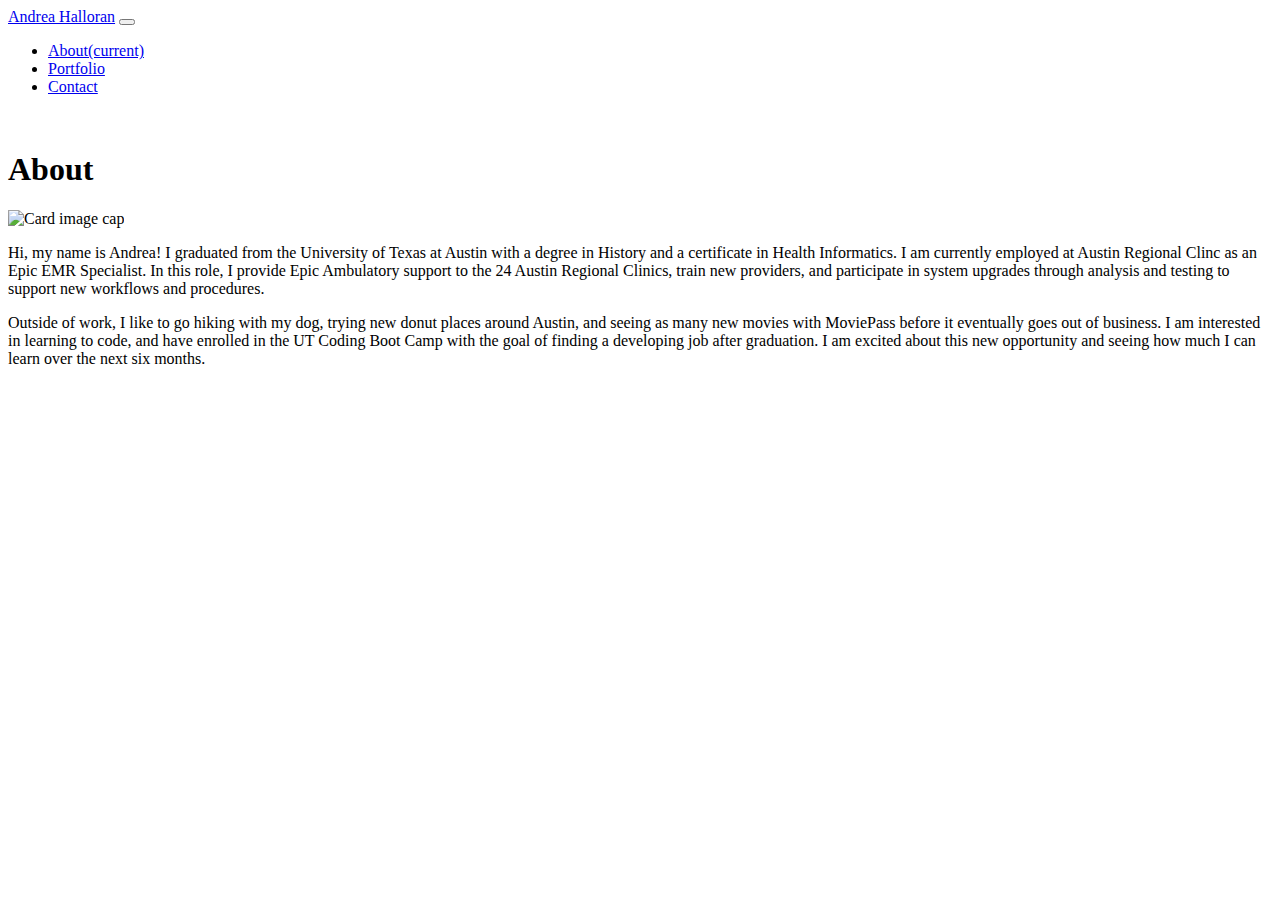
==== index.html @ aa9296f9 "first commit" ====
<!DOCTYPE html>
<html lang="en">
<head>
    <meta charset="UTF-8">
    <meta name="viewport" content="width=device-width, initial-scale=1.0">
    <meta http-equiv="X-UA-Compatible" content="ie=edge">
    <title>Bootstrap-Portfolio</title>
    <link rel="stylesheet" href="https://stackpath.bootstrapcdn.com/bootstrap/4.1.3/css/bootstrap.min.css" integrity="sha384-MCw98/SFnGE8fJT3GXwEOngsV7Zt27NXFoaoApmYm81iuXoPkFOJwJ8ERdknLPMO" crossorigin="anonymous">
</head>
<body>
  <div class="container">
        <nav class="navbar navbar-expand-lg navbar-light bg-light">

            <a class="navbar-brand" href="index.html">Andrea Halloran</a>
            <button class="navbar-toggler" type="button" data-toggle="collapse" data-target="#navbarNavDropdown" aria-controls="navbarNavDropdown" aria-expanded="false" aria-label="Toggle navigation">
            <span class="navbar-toggler-icon"></span>
            </button>

            <div class="collapse navbar-collapse" id="navbarNavDropdown">
            <ul class="navbar-nav ml-auto">

            <li class="nav-item active">
                <a class="nav-link" href="index.html">About<span class="sr-only">(current)</span></a>
            </li>
    
            <li class="nav-item">
                <a class="nav-link" href="portfolio.html">Portfolio</a>
            </li>
    
            <li class="nav-item">
                <a class="nav-link" href="contact.html">Contact</a>
            </li>

            </ul>
            </div>
        </nav>

<br>

<h1> About </h1>

<div class='row'>
		<div class='col-3'>
			<div class="image">
				<img class="card-img-top" src="http://placehold.it/180x180" alt="Card image cap">
				<div class="card-body">
				</div>
			</div>
		</div>
		<div class='col-9'>
			<div class="card">
					<p> Hi, my name is Andrea! I graduated from the University of Texas at Austin with a degree in History and a certificate
                            in Health Informatics. I am currently employed at Austin Regional Clinc as an Epic EMR Specialist. In this
                            role, I provide Epic Ambulatory support to the 24 Austin Regional Clinics, train new providers,
                            and participate in system upgrades through analysis and testing to support new workflows and procedures.
                        </p>
                    
                        <p>Outside of work, I like to go hiking with my dog, trying new donut places around Austin, and seeing as many new movies 
                            with MoviePass before it eventually goes out of business. I am interested in learning to code, and have enrolled in the UT Coding Boot Camp 
                            with the goal of finding a developing job after graduation. I am excited about this new opportunity and seeing how much I can learn over the next six months.
                        </p>
				</div>
			</div>
        </div>

</div>
</body>
</html>
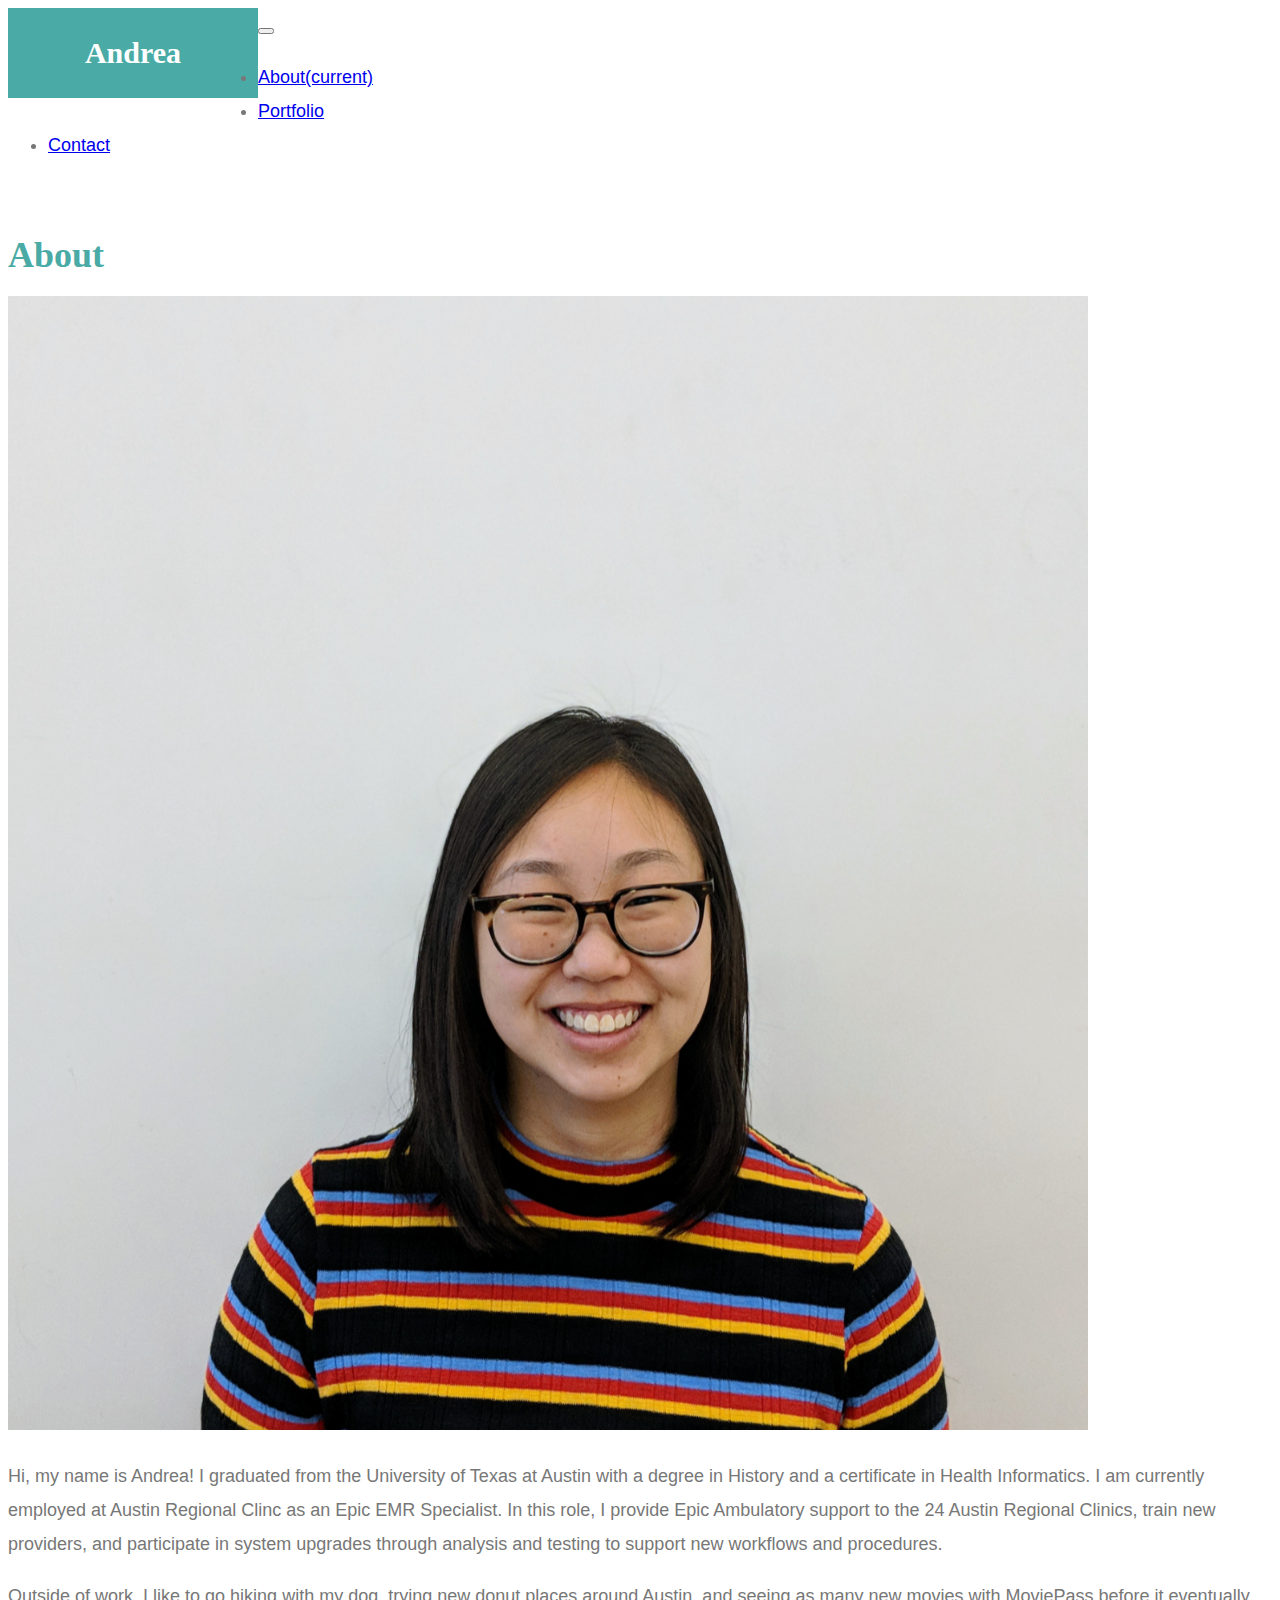
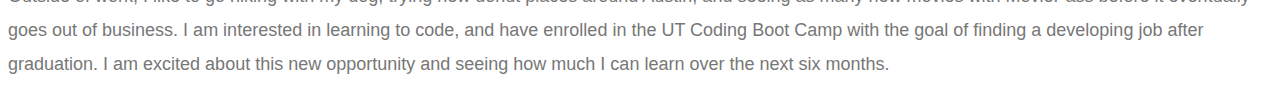
==== commit 5c81935b: "made images responsive" ====
--- a/index.html
+++ b/index.html
@@ -6,12 +6,13 @@
     <meta http-equiv="X-UA-Compatible" content="ie=edge">
     <title>Bootstrap-Portfolio</title>
     <link rel="stylesheet" href="https://stackpath.bootstrapcdn.com/bootstrap/4.1.3/css/bootstrap.min.css" integrity="sha384-MCw98/SFnGE8fJT3GXwEOngsV7Zt27NXFoaoApmYm81iuXoPkFOJwJ8ERdknLPMO" crossorigin="anonymous">
+    <link rel="stylesheet" type="text/css" href="style.css">
 </head>
 <body>
   <div class="container">
         <nav class="navbar navbar-expand-lg navbar-light bg-light">
 
-            <a class="navbar-brand" href="index.html">Andrea Halloran</a>
+            <a class="navbar-brand" href="index.html" id="logo">Andrea</a>
             <button class="navbar-toggler" type="button" data-toggle="collapse" data-target="#navbarNavDropdown" aria-controls="navbarNavDropdown" aria-expanded="false" aria-label="Toggle navigation">
             <span class="navbar-toggler-icon"></span>
             </button>
@@ -34,35 +35,37 @@
             </ul>
             </div>
         </nav>
-
 <br>
 
 <h1> About </h1>
 
 <div class='row'>
-		<div class='col-3'>
-			<div class="image">
-				<img class="card-img-top" src="http://placehold.it/180x180" alt="Card image cap">
-				<div class="card-body">
-				</div>
-			</div>
-		</div>
-		<div class='col-9'>
-			<div class="card">
-					<p> Hi, my name is Andrea! I graduated from the University of Texas at Austin with a degree in History and a certificate
-                            in Health Informatics. I am currently employed at Austin Regional Clinc as an Epic EMR Specialist. In this
-                            role, I provide Epic Ambulatory support to the 24 Austin Regional Clinics, train new providers,
-                            and participate in system upgrades through analysis and testing to support new workflows and procedures.
-                        </p>
-                    
-                        <p>Outside of work, I like to go hiking with my dog, trying new donut places around Austin, and seeing as many new movies 
-                            with MoviePass before it eventually goes out of business. I am interested in learning to code, and have enrolled in the UT Coding Boot Camp 
-                            with the goal of finding a developing job after graduation. I am excited about this new opportunity and seeing how much I can learn over the next six months.
-                        </p>
-				</div>
-			</div>
+	<div class="container">
+        <div class="row">
+            <div class="col-3">
+                <div class="image">
+                    <img class="card-img-top" src="Bio_Photo.png" alt="Card image cap">
+                    <div class="card-body">
+                    </div>
+                </div>
+            </div>
+        
+            <div class="col-9">
+                <div class="card">
+                    <p> Hi, my name is Andrea! I graduated from the University of Texas at Austin with a degree in History and a certificate
+                        in Health Informatics. I am currently employed at Austin Regional Clinc as an Epic EMR Specialist. In this
+                        role, I provide Epic Ambulatory support to the 24 Austin Regional Clinics, train new providers,
+                        and participate in system upgrades through analysis and testing to support new workflows and procedures.
+                    </p>
+                
+                    <p>Outside of work, I like to go hiking with my dog, trying new donut places around Austin, and seeing as many new movies 
+                        with MoviePass before it eventually goes out of business. I am interested in learning to code, and have enrolled in the UT Coding Boot Camp 
+                        with the goal of finding a developing job after graduation. I am excited about this new opportunity and seeing how much I can learn over the next six months.
+                    </p>
+                </div>
+            </div>
         </div>
-
+    </div>
 </div>
 </body>
 </html>--- a/style.css
+++ b/style.css
@@ -0,0 +1,102 @@
+body {
+    font-family: Arial, "Helvetica Neue", Helvetica, sans-serif;
+    font-size: 18px;
+    line-height: 34px;
+    color: #777;
+    background: url("../images/concrete_seamless.png");
+  }
+
+h1,
+h2,
+h3 {
+    font-family: Georgia, Times, "Times New Roman", serif;
+    font-weight: 700;
+    color: #4aaaa5;
+}
+
+#logo {
+    float: left;
+    width: 250px;
+    height: 90px;
+    font-family: Georgia, Times, "Times New Roman", serif;
+    font-size: 30px;
+    font-weight: 700;
+    line-height: 90px;
+    color: #fff;
+    text-align: center;
+    text-decoration: none;
+    background: #4aaaa5;
+  }
+
+.main-section {
+    float: left;
+    width: 100%;
+    max-width: 960px;
+    padding: 30px;
+    margin: 0 0 40px;
+    background: #fff;
+    border: 1px solid #ddd;
+  }
+
+.row{
+    {
+        position: relative;
+        float: left;
+        width: 274px;
+        margin: 20px 0 25px;
+        overflow: auto;
+      }
+}
+
+.card:nth-child(even) {
+    margin-right: 40px;
+  }
+  
+  .card img {
+    width: 100%;
+    border: 0 none;
+    opacity: 0.8;
+  }
+
+  .card h3 {
+    position: absolute;
+    bottom: 20px;
+    width: 100%;
+    padding: 15px;
+    margin-bottom: 0;
+    font-weight: 300;
+    line-height: 30px;
+    color: #fff;
+    text-align: center;
+    background: #4aaaa5;
+    border-bottom: 0;
+  }
+  
+  .auth-image {
+    float: left;
+    width: 200px;
+    height: auto;
+    margin-top: 10px;
+    margin-right: 25px;
+  }
+  
+
+  input[type=submit] {
+    padding: 10px 30px;
+    font-size: 18px;
+    color: #fff;
+    cursor: pointer;
+    background: #4aaaa5;
+    border: 0 none;
+  }
+
+  .img-responsive {
+    display: block;
+    max-width: 100%;
+    height: auto;
+  }
+  
+  img {
+      max-width: 100%;
+      height: auto;
+  }